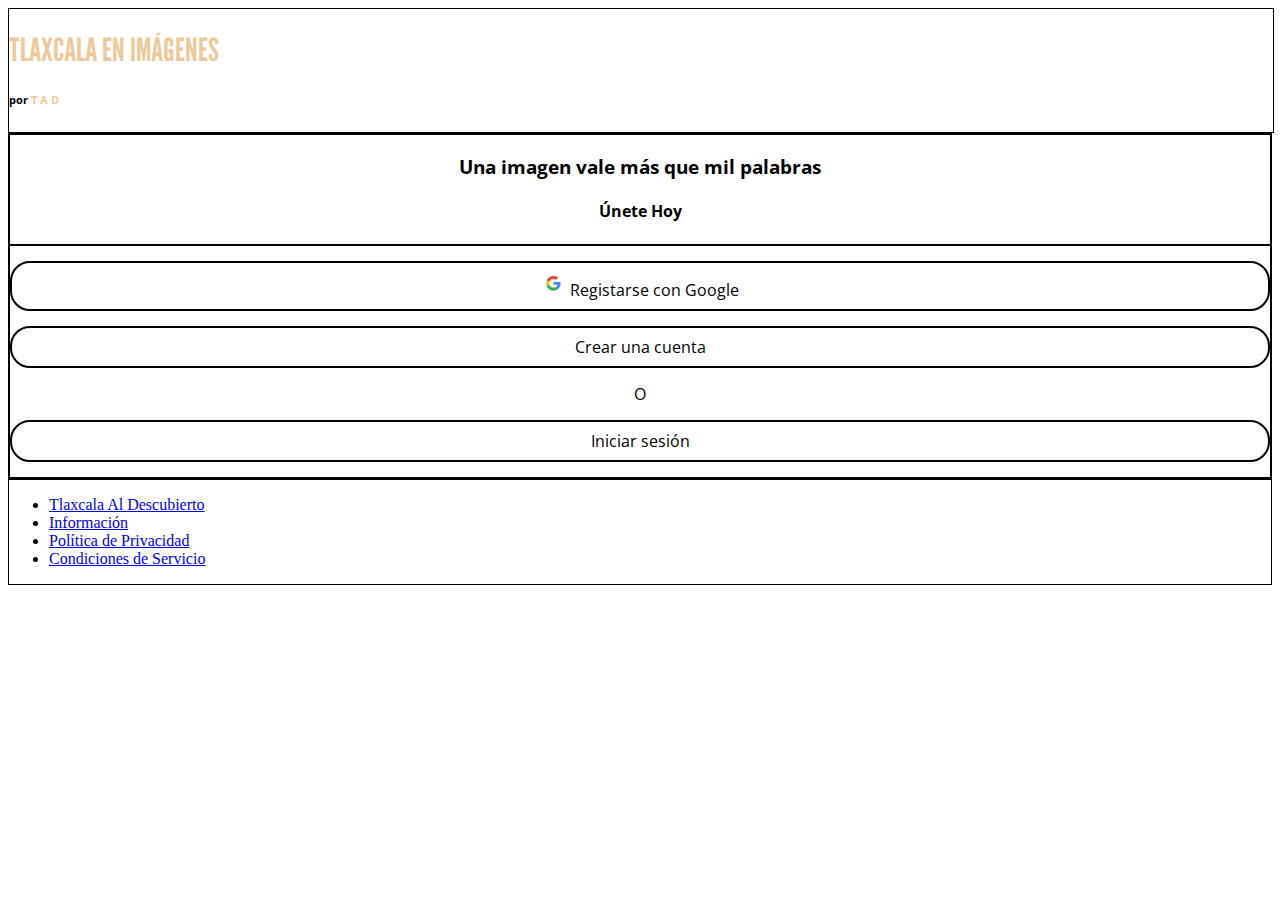
==== index.html @ 60b6a361 "Create: creacion de proyecto Tlaxcala En Imágenes" ====
<!doctype html>
<html lang="en">
	<head>
		<meta charset="utf-8">
		<meta name="viewport" content="width=device-width, initial-scale=1">
		<title>Tlaxcala En Imágenes - Login</title>
		<!--Bootstrap v5.3.2-->
		<link href="https://cdn.jsdelivr.net/npm/bootstrap@5.3.2/dist/css/bootstrap.min.css" rel="stylesheet" integrity="sha384-T3c6CoIi6uLrA9TneNEoa7RxnatzjcDSCmG1MXxSR1GAsXEV/Dwwykc2MPK8M2HN" crossorigin="anonymous">
		<!--Estilos index.css-->
		<link rel="stylesheet" href="css/index.css">
		<!--Google Fonts-->
		<link rel="preconnect" href="https://fonts.googleapis.com">
		<link rel="preconnect" href="https://fonts.gstatic.com" crossorigin>
		<link href="https://fonts.googleapis.com/css2?family=League+Gothic&family=Open+Sans:wght@300;500&display=swap" rel="stylesheet">
	</head>
	<body>
		<!--Contenedor-->
		<div class="container-fluid">
			<!--row-->
			<div class="row">
				<div class="col-md-5">
					<div class="contenedor_tei_index">
						<h1 class="titulo_principal_h1">TLAXCALA EN <span class="d-block">IMÁGENES</span></h1>
						<h6 class="subtitulo_h6">por <span class="span_tad d-block">T A D</span></h6>
					</div>
				</div>
				<div class="col-md-7">
					<div class="contenedor_enlaces_index">
						<div class="contenedor_titulos">
							<h3 class="subtitulo_h3">Una imagen vale más que mil palabras</h3>
							<h4 class="subtitulo_h4">Únete Hoy</h4>
						</div>
						<div class="contenedor_enlaces">
							<div class="boton boton_registrarse_google">
								<img class="google_icon" src="img/index/google-icone-symbole-logo-png.ico" alt="Google Icon">
								<a class="a_links" href="">Registarse con Google</a>
							</div>
							<div class="boton boton_crear_cuenta">
								<a class="a_links" href="">Crear una cuenta</a>
							</div>
							<span class="span_o">O</span>
							<div class="boton boton_inciar_sesion">
								<a class="a_links" href="">Iniciar sesión</a>
							</div>
						</div>
					</div>
				</div>
				<!--Pie de página-->
				<div class="col-md-12">
					<div class="pie_pagina_index fixed-bottom">
						<ul class="nav justify-content-center">
							<li class="nav-item">
							  <a class="nav-link active" aria-current="page" href="#">Tlaxcala Al Descubierto</a>
							</li>
							<li class="nav-item">
							  <a class="nav-link" href="#">Información</a>
							</li>
							<li class="nav-item">
							  <a class="nav-link" href="#">Política de Privacidad</a>
							</li>
							<li class="nav-item">
							  <a class="nav-link" href="#">Condiciones de Servicio</a>
							</li>
						</ul>
					</div>
				</div>
			</div>
			<!--fin row-->
		</div>
		<!--fin contenedor-->

		<!--Bootstrap v5.3.2-->
		<script src="https://cdn.jsdelivr.net/npm/bootstrap@5.3.2/dist/js/bootstrap.bundle.min.js" integrity="sha384-C6RzsynM9kWDrMNeT87bh95OGNyZPhcTNXj1NW7RuBCsyN/o0jlpcV8Qyq46cDfL" crossorigin="anonymous"></script>
	</body>
</html>
---- css/index.css ----
/*
    font-family: 'League Gothic', sans-serif;
    font-family: 'Open Sans', sans-serif;
*/
/*ESTILOS GENERALES*/
/*body*/
body{
    background-color: #FFFFFF;
}
/*contenedor contenedor_tei_index*/
div.contenedor_tei_index{
    width: 100%;
    height: 100%;
    border: 1px solid #000000;
}
/*Titulo Tlaxcala En Imágenes*/
h1.titulo_principal_h1{
    color: #EBCA9A;
    font-family: 'League Gothic', sans-serif;
}
/*subtitulo_h6 por tad*/
h6.subtitulo_h6 {
    font-family: 'Open Sans', sans-serif;
}
/*span_tad TAD*/
span.span_tad {
    color: #EBCA9A;
    font-weight: bold;
}
/*contenedor_enlaces_index*/
div.contenedor_enlaces_index{
    border: 1px solid #000000;
}
/*contenedor_titulos unete hoy*/
div.contenedor_titulos {
    border: 1px solid #000000;
    text-align: center;
}
/*h3*/
h3.subtitulo_h3 {
    font-family: 'Open Sans', sans-serif;
    font-weight: bold;
}
/*subtitulo_h4*/
h4.subtitulo_h4 {
    font-family: 'Open Sans', sans-serif;
}
/*contenedor_enlaces botones*/
div.contenedor_enlaces{
    border: 1px solid #000000;
    text-align: center;
}
/*Estilos div botones enlaces */
div.boton {
    border: 2px solid #000000;
    margin: 15px 0;  
    border-radius: 20px; 
    padding: 8px 0; 
}
/*Icono Google*/
img.google_icon {
    width: 25px;
}
/*a_links botones links*/
a.a_links {
    color: #000000;
    font-family: 'Open Sans', sans-serif;
    text-decoration: none;
}
/*span_o*/
span.span_o {
    font-family: 'Open Sans', sans-serif;
}
/*pie_pagina_index*/
div.pie_pagina_index{
    border: 1px solid #000000;
}

/*X-Small devices (portrait phones, less than 576px)*/
@media (max-width: 575.98px) { 
    /*contenedor contenedor_tei_index*/
    div.contenedor_tei_index{
        padding: 10px;
        text-align: center;
        margin-top: 20px;
    }
    /*Titulo Tlaxcala En Imágenes*/
    h1.titulo_principal_h1{
        font-size: 2.7rem;
    }
    /*span_tad TAD*/
    span.span_tad {
        margin-left: 70px;
        margin-top: 8px;
    }
    /*contenedor_enlaces_index*/
    div.contenedor_enlaces_index{
        padding: 10px;
        margin-top: 50px;
    }
    /*h3*/
    h3.subtitulo_h3 {
        font-size: 1.2rem;
        padding: 10px 0;
    }
    /*subtitulo_h4*/
    h4.subtitulo_h4 {
        font-size: 1.5rem;
        font-weight: 300;
        padding: 10px 0;
    }
    /*contenedor_enlaces botones*/
    div.contenedor_enlaces{
        margin: 20px 0;
        padding: 10px;
    }
    /*span_o*/
    span.span_o {
        font-size: 1.2rem;
    }
    /*pie_pagina_index*/
    div.pie_pagina_index{
        padding: 10px;
    }
}

/*Small devices (landscape phones, less than 768px)*/
@media (max-width: 767.98px) { 
    
 }

/* Medium devices (tablets, less than 992px)*/
@media (max-width: 991.98px) {  }

/*Large devices (desktops, less than 1200px)*/
@media (max-width: 1199.98px) {  }

/* X-Large devices (large desktops, less than 1400px)*/
@media (max-width: 1399.98px) {  }

/* XX-Large devices (larger desktops)
No media query since the xxl breakpoint has no upper bound on its width*/
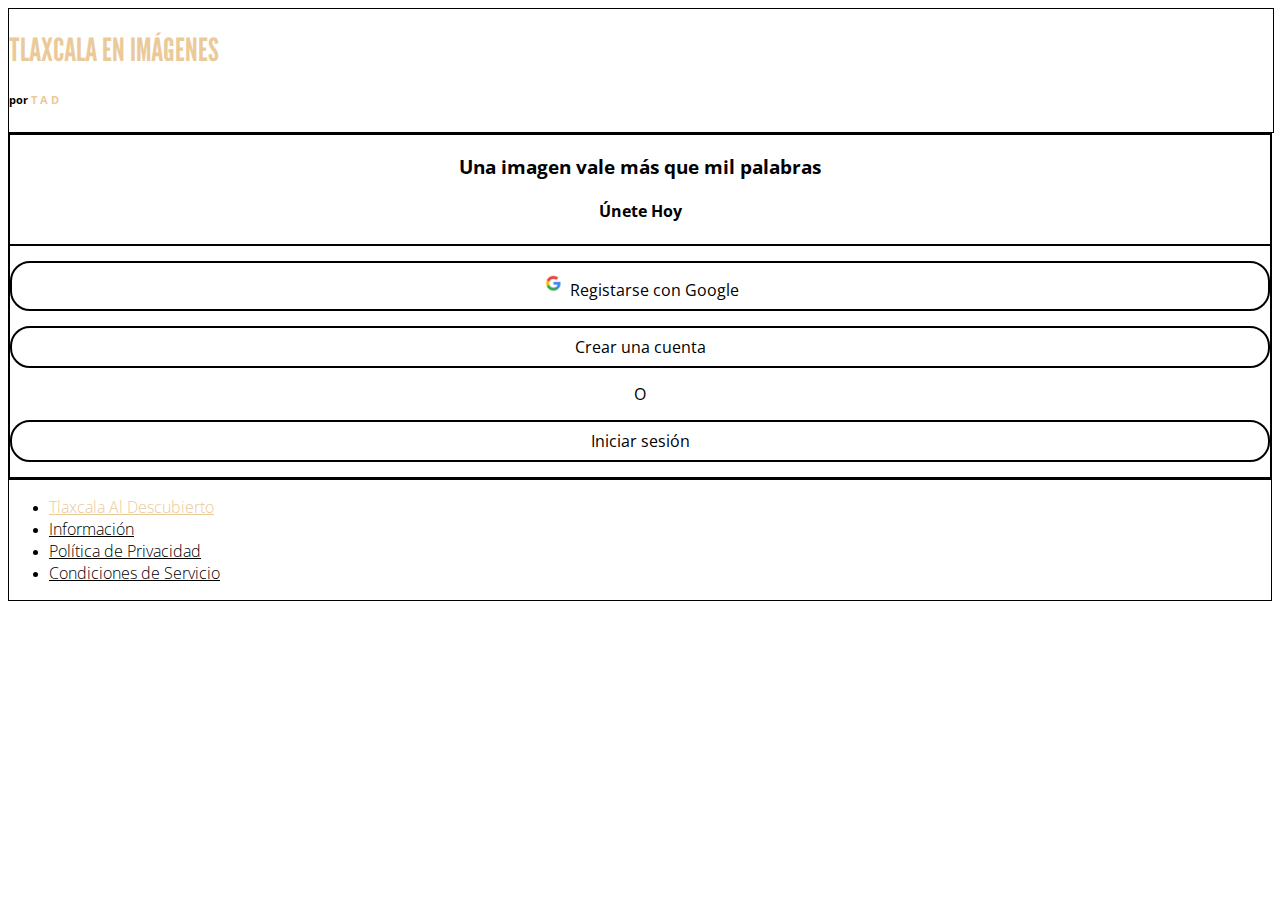
==== commit e79e9fdb: "Create: se crearon los estilos para los links de pie de pagina" ====
--- a/index.html
+++ b/index.html
@@ -50,16 +50,16 @@
 					<div class="pie_pagina_index fixed-bottom">
 						<ul class="nav justify-content-center">
 							<li class="nav-item">
-							  <a class="nav-link active" aria-current="page" href="#">Tlaxcala Al Descubierto</a>
+							  <a class="nav-link pie_pagina_links tad active" aria-current="page" href="#">Tlaxcala Al Descubierto</a>
 							</li>
 							<li class="nav-item">
-							  <a class="nav-link" href="#">Información</a>
+							  <a class="nav-link pie_pagina_links" href="#">Información</a>
 							</li>
 							<li class="nav-item">
-							  <a class="nav-link" href="#">Política de Privacidad</a>
+							  <a class="nav-link pie_pagina_links" href="#">Política de Privacidad</a>
 							</li>
 							<li class="nav-item">
-							  <a class="nav-link" href="#">Condiciones de Servicio</a>
+							  <a class="nav-link pie_pagina_links" href="#">Condiciones de Servicio</a>
 							</li>
 						</ul>
 					</div>
--- a/css/index.css
+++ b/css/index.css
@@ -75,6 +75,17 @@
 div.pie_pagina_index{
     border: 1px solid #000000;
 }
+/*Links de pie de pagina*/
+a.pie_pagina_links {
+    color: #000000;
+    font-family: 'Open Sans', sans-serif;
+    font-weight: lighter;
+}
+/*Links de pie de pagina*/
+a.tad {
+    color: #EBCA9A!important;
+    font-family: 'Open Sans', sans-serif;
+}
 
 /*X-Small devices (portrait phones, less than 576px)*/
 @media (max-width: 575.98px) { 
@@ -122,6 +133,10 @@
     div.pie_pagina_index{
         padding: 10px;
     }
+    /*Links de pie de pagina*/
+    a.pie_pagina_links {
+        font-size: .9rem;
+    }
 }
 
 /*Small devices (landscape phones, less than 768px)*/
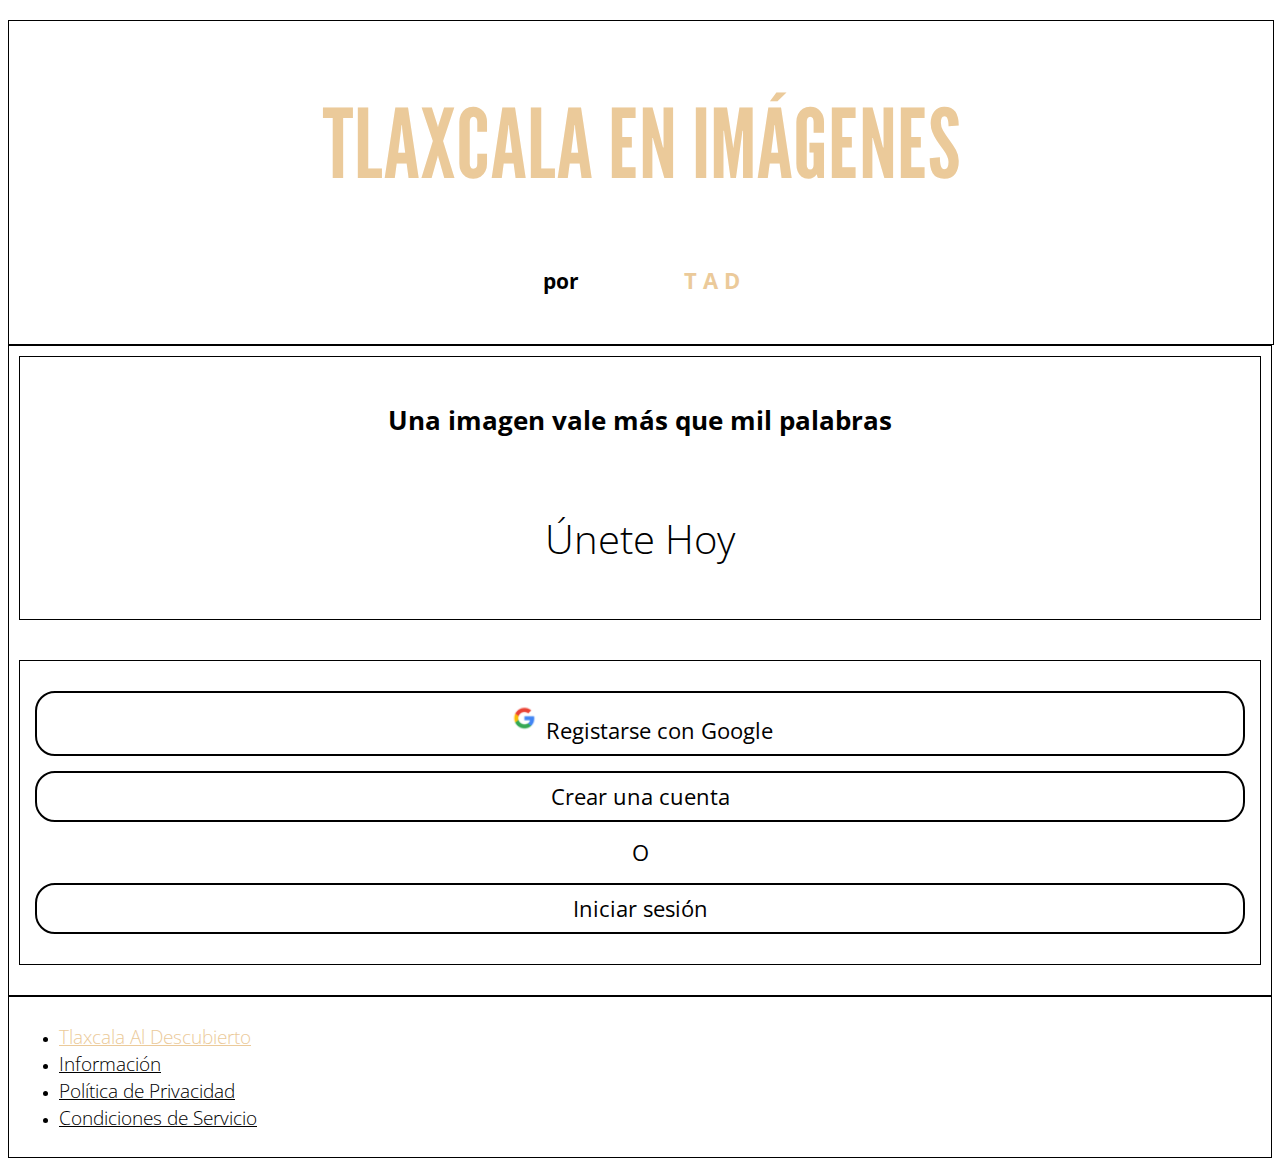
==== commit 635a20e9: "Update: se añadio container-xl al div contenedor" ====
--- a/index.html
+++ b/index.html
@@ -15,9 +15,9 @@
 	</head>
 	<body>
 		<!--Contenedor-->
-		<div class="container-fluid">
+		<div class="container-fluid container-xl">
 			<!--row-->
-			<div class="row">
+			<div class="row d-flex align-items-center contenedor_principal">
 				<div class="col-md-5">
 					<div class="contenedor_tei_index">
 						<h1 class="titulo_principal_h1">TLAXCALA EN <span class="d-block">IMÁGENES</span></h1>
@@ -47,6 +47,8 @@
 				</div>
 				<!--Pie de página-->
 				<div class="col-md-12">
+					<!--Puede ir fixed-bottom o no, quitarlo  en caso de que en IPHONE SE se desacomode todo-->
+					<!--<div class="pie_pagina_index">-->
 					<div class="pie_pagina_index fixed-bottom">
 						<ul class="nav justify-content-center">
 							<li class="nav-item">
--- a/css/index.css
+++ b/css/index.css
@@ -12,11 +12,15 @@
     width: 100%;
     height: 100%;
     border: 1px solid #000000;
+    padding: 10px;
+    text-align: center;
+    margin-top: 20px;
 }
 /*Titulo Tlaxcala En Imágenes*/
 h1.titulo_principal_h1{
     color: #EBCA9A;
     font-family: 'League Gothic', sans-serif;
+    font-size: 2.7rem;
 }
 /*subtitulo_h6 por tad*/
 h6.subtitulo_h6 {
@@ -26,10 +30,14 @@
 span.span_tad {
     color: #EBCA9A;
     font-weight: bold;
+    margin-left: 70px;
+    margin-top: 8px;
 }
 /*contenedor_enlaces_index*/
 div.contenedor_enlaces_index{
     border: 1px solid #000000;
+    padding: 10px;
+    margin-top: 10%;
 }
 /*contenedor_titulos unete hoy*/
 div.contenedor_titulos {
@@ -40,15 +48,22 @@
 h3.subtitulo_h3 {
     font-family: 'Open Sans', sans-serif;
     font-weight: bold;
+    font-size: 1.2rem;
+    padding: 10px 0;
 }
 /*subtitulo_h4*/
 h4.subtitulo_h4 {
     font-family: 'Open Sans', sans-serif;
+    font-size: 1.5rem;
+    font-weight: 300;
+    padding: 10px 0;
 }
 /*contenedor_enlaces botones*/
 div.contenedor_enlaces{
     border: 1px solid #000000;
     text-align: center;
+    margin: 20px 0;
+    padding: 10px;
 }
 /*Estilos div botones enlaces */
 div.boton {
@@ -66,20 +81,24 @@
     color: #000000;
     font-family: 'Open Sans', sans-serif;
     text-decoration: none;
+    font-size: 1rem;
 }
 /*span_o*/
 span.span_o {
     font-family: 'Open Sans', sans-serif;
+    font-size: 1.2rem;
 }
 /*pie_pagina_index*/
 div.pie_pagina_index{
     border: 1px solid #000000;
+    padding: 10px;
 }
 /*Links de pie de pagina*/
 a.pie_pagina_links {
     color: #000000;
     font-family: 'Open Sans', sans-serif;
     font-weight: lighter;
+    font-size: .9rem;
 }
 /*Links de pie de pagina*/
 a.tad {
@@ -88,46 +107,57 @@
 }
 
 /*X-Small devices (portrait phones, less than 576px)*/
-@media (max-width: 575.98px) { 
+/* No media query for `xs` since this is the default in Bootstrap*/
+
+/*Small devices (landscape phones, 576px and up)*/
+@media (min-width: 576px) { 
     /*contenedor contenedor_tei_index*/
     div.contenedor_tei_index{
-        padding: 10px;
+        padding: 20px;
         text-align: center;
-        margin-top: 20px;
     }
     /*Titulo Tlaxcala En Imágenes*/
     h1.titulo_principal_h1{
-        font-size: 2.7rem;
+        font-size: 4rem;
+    }
+    /*subtitulo_h6 POR*/
+    h6.subtitulo_h6 {
+        font-size: 1.1rem;
     }
     /*span_tad TAD*/
     span.span_tad {
-        margin-left: 70px;
-        margin-top: 8px;
+        font-size: 1.3rem;
+        margin-left: 80px;
+        margin-top: 10px;
     }
     /*contenedor_enlaces_index*/
     div.contenedor_enlaces_index{
         padding: 10px;
-        margin-top: 50px;
-    }
-    /*h3*/
+        margin-top: 10%;
+    }
+    /*h3 Una imagen vale más que mil palabras*/
     h3.subtitulo_h3 {
-        font-size: 1.2rem;
-        padding: 10px 0;
-    }
-    /*subtitulo_h4*/
+        font-size: 1.4rem;
+        padding: 20px 0;
+    }
+    /*subtitulo_h4 Únete Hoy*/
     h4.subtitulo_h4 {
-        font-size: 1.5rem;
+        font-size: 2rem;
         font-weight: 300;
         padding: 10px 0;
     }
     /*contenedor_enlaces botones*/
     div.contenedor_enlaces{
-        margin: 20px 0;
-        padding: 10px;
+        margin-top: 35px;
+        padding: 10px;
+    }
+    /*a_links botones links*/
+    a.a_links {
+        font-size: 1.2rem;
     }
     /*span_o*/
     span.span_o {
-        font-size: 1.2rem;
+        font-size: 1.3rem;
     }
     /*pie_pagina_index*/
     div.pie_pagina_index{
@@ -135,26 +165,136 @@
     }
     /*Links de pie de pagina*/
     a.pie_pagina_links {
-        font-size: .9rem;
-    }
-}
-
-/*Small devices (landscape phones, less than 768px)*/
-@media (max-width: 767.98px) { 
-    
- }
-
-/* Medium devices (tablets, less than 992px)*/
-@media (max-width: 991.98px) {  }
-
-/*Large devices (desktops, less than 1200px)*/
-@media (max-width: 1199.98px) {  }
-
-/* X-Large devices (large desktops, less than 1400px)*/
-@media (max-width: 1399.98px) {  }
-
-/* XX-Large devices (larger desktops)
-No media query since the xxl breakpoint has no upper bound on its width*/
-
-
-
+        font-size: 1rem;
+    }
+}
+
+/*Medium devices (tablets, 768px and up)*/
+@media (min-width: 768px) { 
+    /*Estos estilso nos ayudaran a que el div.row del index puedan tener efecto con las clases d-flex align-items-center*/
+    div.contenedor_principal {
+        height: 100vh;
+    }
+    /*contenedor contenedor_tei_index*/
+    div.contenedor_tei_index{
+        padding: 0;
+    }
+    /*Titulo Tlaxcala En Imágenes*/
+    h1.titulo_principal_h1{
+        font-size: 6rem;
+    }
+    /*subtitulo_h6 POR*/
+    h6.subtitulo_h6 {
+        font-size: 1.3rem;
+    }
+    /*span_tad TAD*/
+    span.span_tad {
+        font-size: 1.4rem;
+        margin-left: 100px;
+    }
+    /*contenedor_enlaces_index*/
+    div.contenedor_enlaces_index{
+        margin-top: 0;
+    }
+    /*h3 Una imagen vale más que mil palabras*/
+    h3.subtitulo_h3 {
+        font-size: 1.6rem;
+    }
+    /*subtitulo_h4 Únete Hoy*/
+    h4.subtitulo_h4 {
+        font-size: 2.5rem;
+        padding: 0;
+    }
+    /*contenedor_enlaces botones*/
+    div.contenedor_enlaces{
+        margin-top: 40px;
+        padding: 15px;
+    }
+    /*a_links botones links*/
+    a.a_links {
+        font-size: 1.4rem;
+    }
+    /*Icono Google*/
+    img.google_icon {
+        width: 2.2rem;
+        margin-bottom: 3px;
+    }
+    /*span_o*/
+    span.span_o {
+        font-size: 1.4rem;
+    }
+    /*pie_pagina_index*/
+    div.pie_pagina_index{
+        padding: 10px;
+    }
+    /*Links de pie de pagina*/
+    a.pie_pagina_links {
+        font-size: 1.2rem;
+    }
+}
+
+/* Large devices (desktops, 992px and up)*/
+@media (min-width: 992px) {
+    /*contenedor contenedor_tei_index*/
+    div.contenedor_tei_index{
+        padding: 0;
+    }
+    /*Titulo Tlaxcala En Imágenes*/
+    h1.titulo_principal_h1{
+        font-size: 6rem;
+    }
+    /*subtitulo_h6 POR*/
+    h6.subtitulo_h6 {
+        font-size: 1.3rem;
+    }
+    /*span_tad TAD*/
+    span.span_tad {
+        font-size: 1.4rem;
+        margin-left: 100px;
+    }
+    /*contenedor_enlaces_index*/
+    div.contenedor_enlaces_index{
+        margin-top: 0;
+    }
+    /*h3 Una imagen vale más que mil palabras*/
+    h3.subtitulo_h3 {
+        font-size: 1.6rem;
+    }
+    /*subtitulo_h4 Únete Hoy*/
+    h4.subtitulo_h4 {
+        font-size: 2.5rem;
+        padding: 0;
+    }
+    /*contenedor_enlaces botones*/
+    div.contenedor_enlaces{
+        margin-top: 40px;
+        padding: 15px;
+    }
+    /*a_links botones links*/
+    a.a_links {
+        font-size: 1.4rem;
+    }
+    /*Icono Google*/
+    img.google_icon {
+        width: 2.2rem;
+        margin-bottom: 3px;
+    }
+    /*span_o*/
+    span.span_o {
+        font-size: 1.4rem;
+    }
+    /*pie_pagina_index*/
+    div.pie_pagina_index{
+        padding: 10px;
+    }
+    /*Links de pie de pagina*/
+    a.pie_pagina_links {
+        font-size: 1.2rem;
+    }
+}
+
+/*X-Large devices (large desktops, 1200px and up)*/
+@media (min-width: 1200px) {  }
+
+/* XX-Large devices (larger desktops, 1400px and up)*/
+@media (min-width: 1400px) {  }
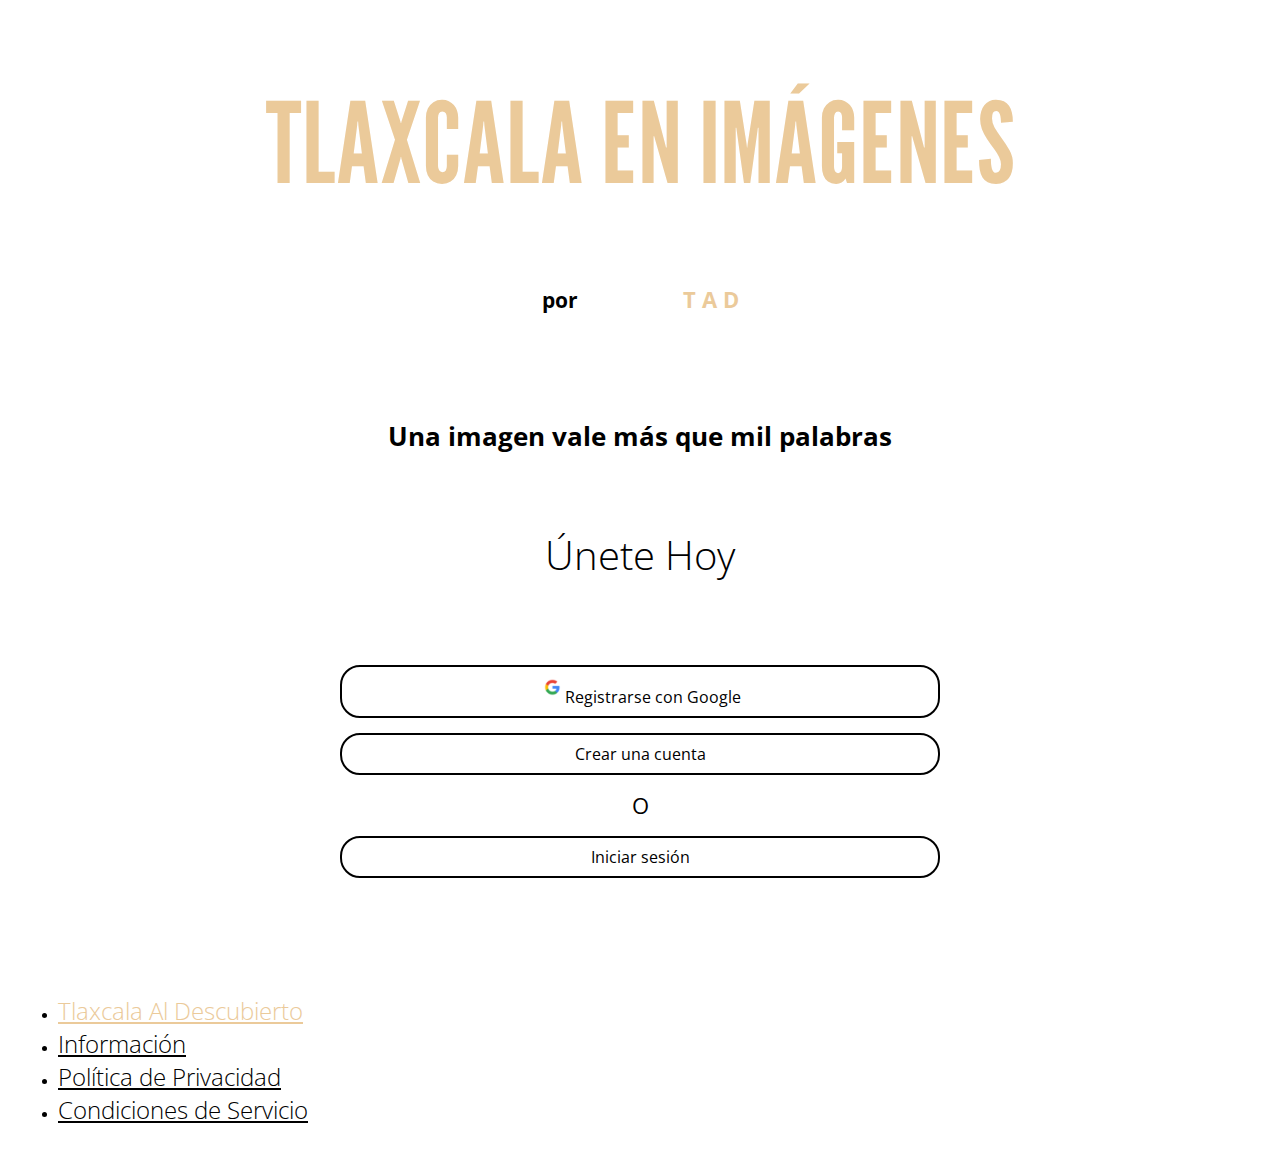
==== commit 2719e241: "Update: se modifico los estilos del div de los botones, ahora los estilos son sobre los botones" ====
--- a/index.html
+++ b/index.html
@@ -32,8 +32,7 @@
 						</div>
 						<div class="contenedor_enlaces">
 							<div class="boton boton_registrarse_google">
-								<img class="google_icon" src="img/index/google-icone-symbole-logo-png.ico" alt="Google Icon">
-								<a class="a_links" href="">Registarse con Google</a>
+								<a class="a_links" href=""><img class="google_icon" src="img/index/google-icone-symbole-logo-png.ico" alt="Google Icon">Registrarse con Google</a>
 							</div>
 							<div class="boton boton_crear_cuenta">
 								<a class="a_links" href="">Crear una cuenta</a>
--- a/css/index.css
+++ b/css/index.css
@@ -11,7 +11,6 @@
 div.contenedor_tei_index{
     width: 100%;
     height: 100%;
-    border: 1px solid #000000;
     padding: 10px;
     text-align: center;
     margin-top: 20px;
@@ -35,13 +34,11 @@
 }
 /*contenedor_enlaces_index*/
 div.contenedor_enlaces_index{
-    border: 1px solid #000000;
     padding: 10px;
     margin-top: 10%;
 }
 /*contenedor_titulos unete hoy*/
 div.contenedor_titulos {
-    border: 1px solid #000000;
     text-align: center;
 }
 /*h3*/
@@ -60,29 +57,39 @@
 }
 /*contenedor_enlaces botones*/
 div.contenedor_enlaces{
-    border: 1px solid #000000;
     text-align: center;
     margin: 20px 0;
     padding: 10px;
 }
-/*Estilos div botones enlaces */
-div.boton {
+
+/*a_links botones links*/
+a.a_links {
+    /*estilos del boton*/
+    display: block;
     border: 2px solid #000000;
     margin: 15px 0;  
     border-radius: 20px; 
     padding: 8px 0; 
-}
+    /*estilos de texto del boton*/
+    color: #000000;
+    font-family: 'Open Sans', sans-serif;
+    text-decoration: none;
+    font-size: 1rem;
+
+    transition: all 0.3s ease 0s;
+
+}
+/*HOVER A_LINKS*/
+a.a_links:hover {
+    transform: translateY(-4px);
+}
+/*FIN HOVER A_LINKS*/
+
 /*Icono Google*/
 img.google_icon {
     width: 25px;
 }
-/*a_links botones links*/
-a.a_links {
-    color: #000000;
-    font-family: 'Open Sans', sans-serif;
-    text-decoration: none;
-    font-size: 1rem;
-}
+
 /*span_o*/
 span.span_o {
     font-family: 'Open Sans', sans-serif;
@@ -90,7 +97,6 @@
 }
 /*pie_pagina_index*/
 div.pie_pagina_index{
-    border: 1px solid #000000;
     padding: 10px;
 }
 /*Links de pie de pagina*/
@@ -291,10 +297,51 @@
     a.pie_pagina_links {
         font-size: 1.2rem;
     }
+    /*Contenedor de pie de pagina index*/
+    div.pie_pagina_index {
+        margin: 50px 0;
+    }
 }
 
 /*X-Large devices (large desktops, 1200px and up)*/
-@media (min-width: 1200px) {  }
+@media (min-width: 1200px) { 
+    /*Titulo Tlaxcala En Imágenes*/
+    h1.titulo_principal_h1{
+        font-size: 7rem;
+    }
+    /*contenedor_enlaces botones*/
+    div.contenedor_enlaces{
+        max-width: 600px;
+        margin: 0 auto;
+    }
+    /*Estilos div botones enlaces */
+    /*div.boton {
+        border: 2px solid #000000;
+        margin: 15px 0;  
+        border-radius: 20px; 
+        padding: 8px 0; 
+    }*/
+    /*Icono Google*/
+    img.google_icon {
+        width: 25px;
+    }
+    /*a_links botones links*/
+    a.a_links {
+        color: #000000;
+        font-family: 'Open Sans', sans-serif;
+        text-decoration: none;
+        font-size: 1rem;
+    }    
+    /*Links de pie de pagina*/
+    a.pie_pagina_links {
+        font-size: 1.5rem;
+    }
+}
 
 /* XX-Large devices (larger desktops, 1400px and up)*/
-@media (min-width: 1400px) {  }
+@media (min-width: 1400px) { 
+    /*Titulo Tlaxcala En Imágenes*/
+    h1.titulo_principal_h1{
+        font-size: 8.5rem;
+    }
+ }
